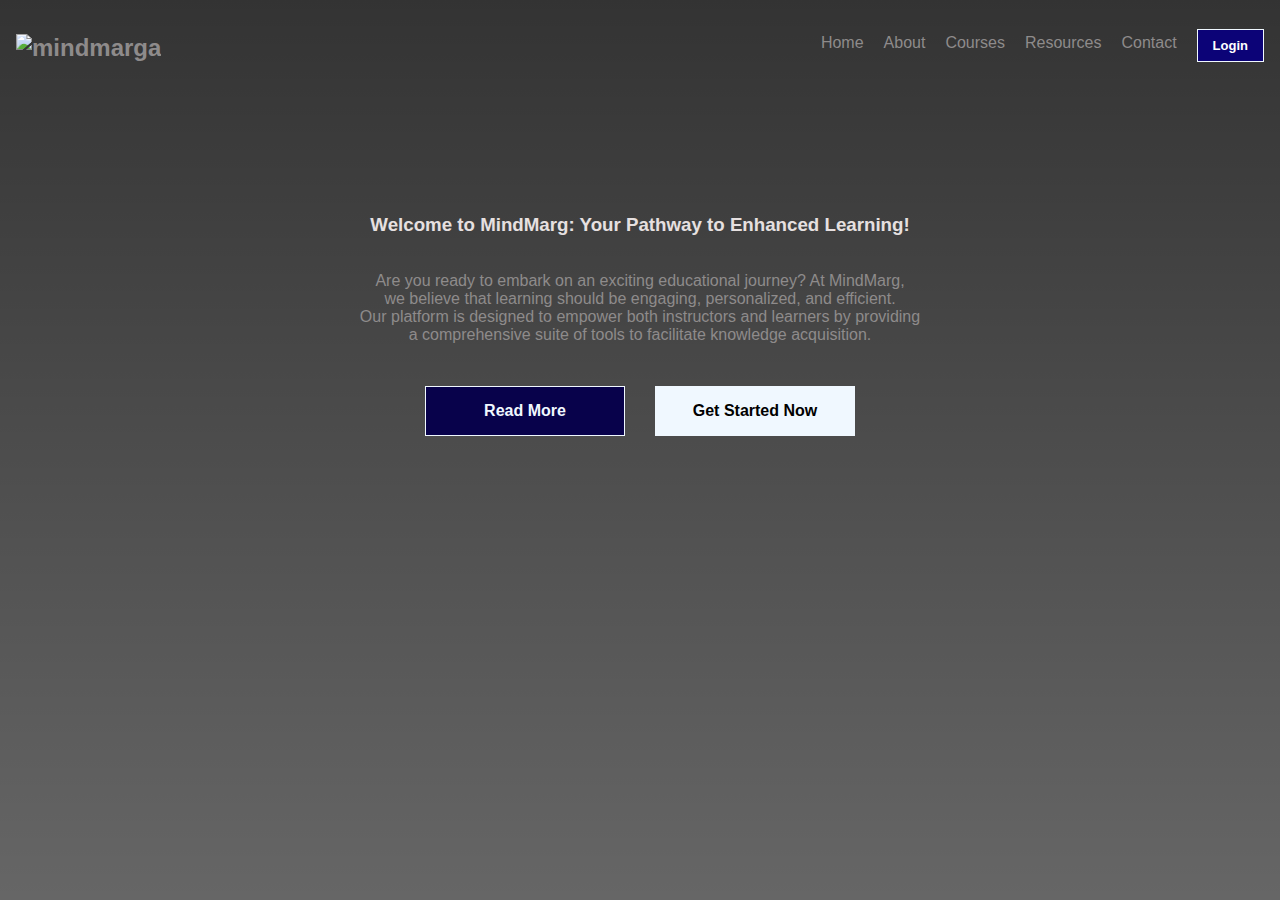
==== index.html @ cd6d76f9 "uploaded index.html" ====
<!DOCTYPE html>
<html lang="en">
<head>
    <meta charset="UTF-8">
    <meta name="viewport" content="width=device-width, initial-scale=1.0">
    <title>MindMarg</title>
    <link rel="stylesheet" href="style.css">
    
</head>
<body>
    <nav class="navbar">
        <div class="logo"><img src="images/mm_bg-removebg-preview (1).png" alt="mindmarga"  width="200" height="50" ></div>
        <ul class="nav-links">
            <li><a href="#">Home</a></li>
            <li><a href="#">About</a></li>
            <li><a href="#">Courses</a></li>
            <li><a href="#">Resources</a></li>
            <li><a href="#">Contact</a></li>
           <a href="login.html"> <button class="l_btn">Login</button></a>
        </ul>
        <div class="burger">
            <div class="line1"></div>
            <div class="line2"></div>
            <div class="line3"></div>
        </div>
    </nav>
    <section>
        <div class="div1">
            <h3 class="welcome">Welcome to MindMarg: Your Pathway to Enhanced Learning!
            </h3> <br>
            Are you ready to embark on an exciting educational journey? At MindMarg, <br>
            we believe that learning should be engaging, personalized, and efficient. <br>
            Our platform is designed to empower both instructors and learners by providing <br>
            a comprehensive suite of tools to facilitate knowledge acquisition.                 </p>
        
        
        </div>
        <div class="div2">
            <button class="btn1" id="bt1">Read More</button>
            <button class="btn2" id="bt2">Get Started Now</button>
        </div>
    </section>
    <script src="index.js"></script>
</body>
</html>
---- style.css ----
body {
    font-family: Arial, sans-serif;
    margin: 0;
    padding: 0;
    background-image:linear-gradient(rgba(0,0,0,0.8),rgba(0,0,0,0.6)), url("images/m3.jpg");
    background-repeat: no-repeat;
    background-size: cover;
    height: 100vh;
}
.l_btn{
    
    font-size: small;
    font-weight: 100;
    padding-top: 8px;
    padding-bottom: 8px;
    padding-right: 15px;
    padding-left: 15px;
    border:solid 1px aliceblue;
    color: white;
    font-weight: 700;
    background-color:rgb(12, 3, 119) ;
    margin-top: -5px;
 
    
    
    
}
.navbar {
    display: flex;
    justify-content: space-between;
    align-items: center;
    
    color: rgb(142, 139, 139);
    padding: 1rem;
    height: 7vh;
}

.logo {
    font-size: 1.5rem;
    font-weight: bold;
}

.nav-links {
    list-style: none;
    margin: 0;
    padding: 0;
    display: flex;
}

.nav-links li {
    margin-right: 20px;
}

.nav-links a {
   color: rgb(142, 139, 139);
    text-decoration: none;
    transition: color 0.2s ease;
}

.nav-links a:hover {
  color: aliceblue;
}

.burger {
    display: none;
    cursor: pointer;
}

.line1, .line2, .line3 {
    width: 30px;
    height: 5px;
    background-color: #fff;
    margin: 5px;
}

.div1{
    display: grid;
    grid-template-rows: 0.1fr 0.1fr;
    color: rgb(142, 139, 139);
    justify-content: center;
    text-align: center;
    margin-top: 100px;
    
}
h3{
    color: rgb(230, 224, 224);

}
.div2{
    color: aliceblue;
    justify-content: center;
    text-align: center;
    display: flex;
    gap: 30px;
}
.btn1{
    color: aliceblue;
    background-color: rgb(8, 2, 75);
    border:solid 1px aliceblue;
    height: 50px;
    width: 200px;
    margin-top: 10px;
    font-size: medium;
    font-weight: 700;
}
.btn2{
    color: black;
    font-size: medium;
    font-weight: 700;
    background-color:aliceblue;
    border:solid 2px aliceblue;
    height: 50px;
    width: 200px;
    margin-top: 10px;

}


.welcome{
    font-family: Verdana, Geneva, Tahoma, sans-serif;
}

@media (max-width: 768px) {
    .nav-links {
        display: none;
    }
    .burger {
        display: block;
    }
}
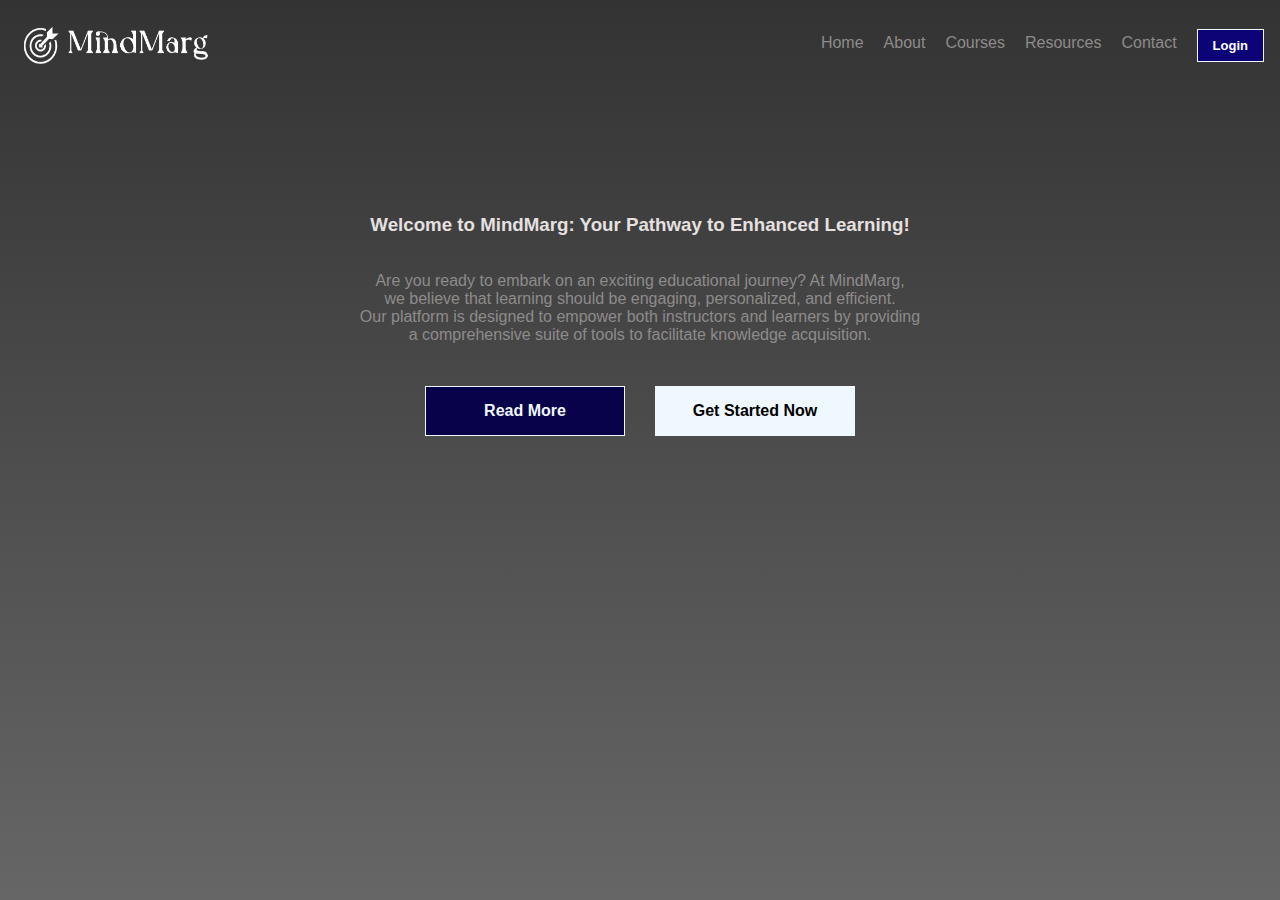
==== commit a9b90be1: "Update index.html" ====
--- a/index.html
+++ b/index.html
@@ -10,7 +10,7 @@
 </head>
 <body>
     <nav class="navbar">
-        <div class="logo"><img src="images/mm_bg-removebg-preview (1).png" alt="mindmarga"  width="200" height="50" ></div>
+        <div class="logo"><img src="mm_bg-removebg-preview (1).png" alt="mindmarga"  width="200" height="50" ></div>
         <ul class="nav-links">
             <li><a href="#">Home</a></li>
             <li><a href="#">About</a></li>
